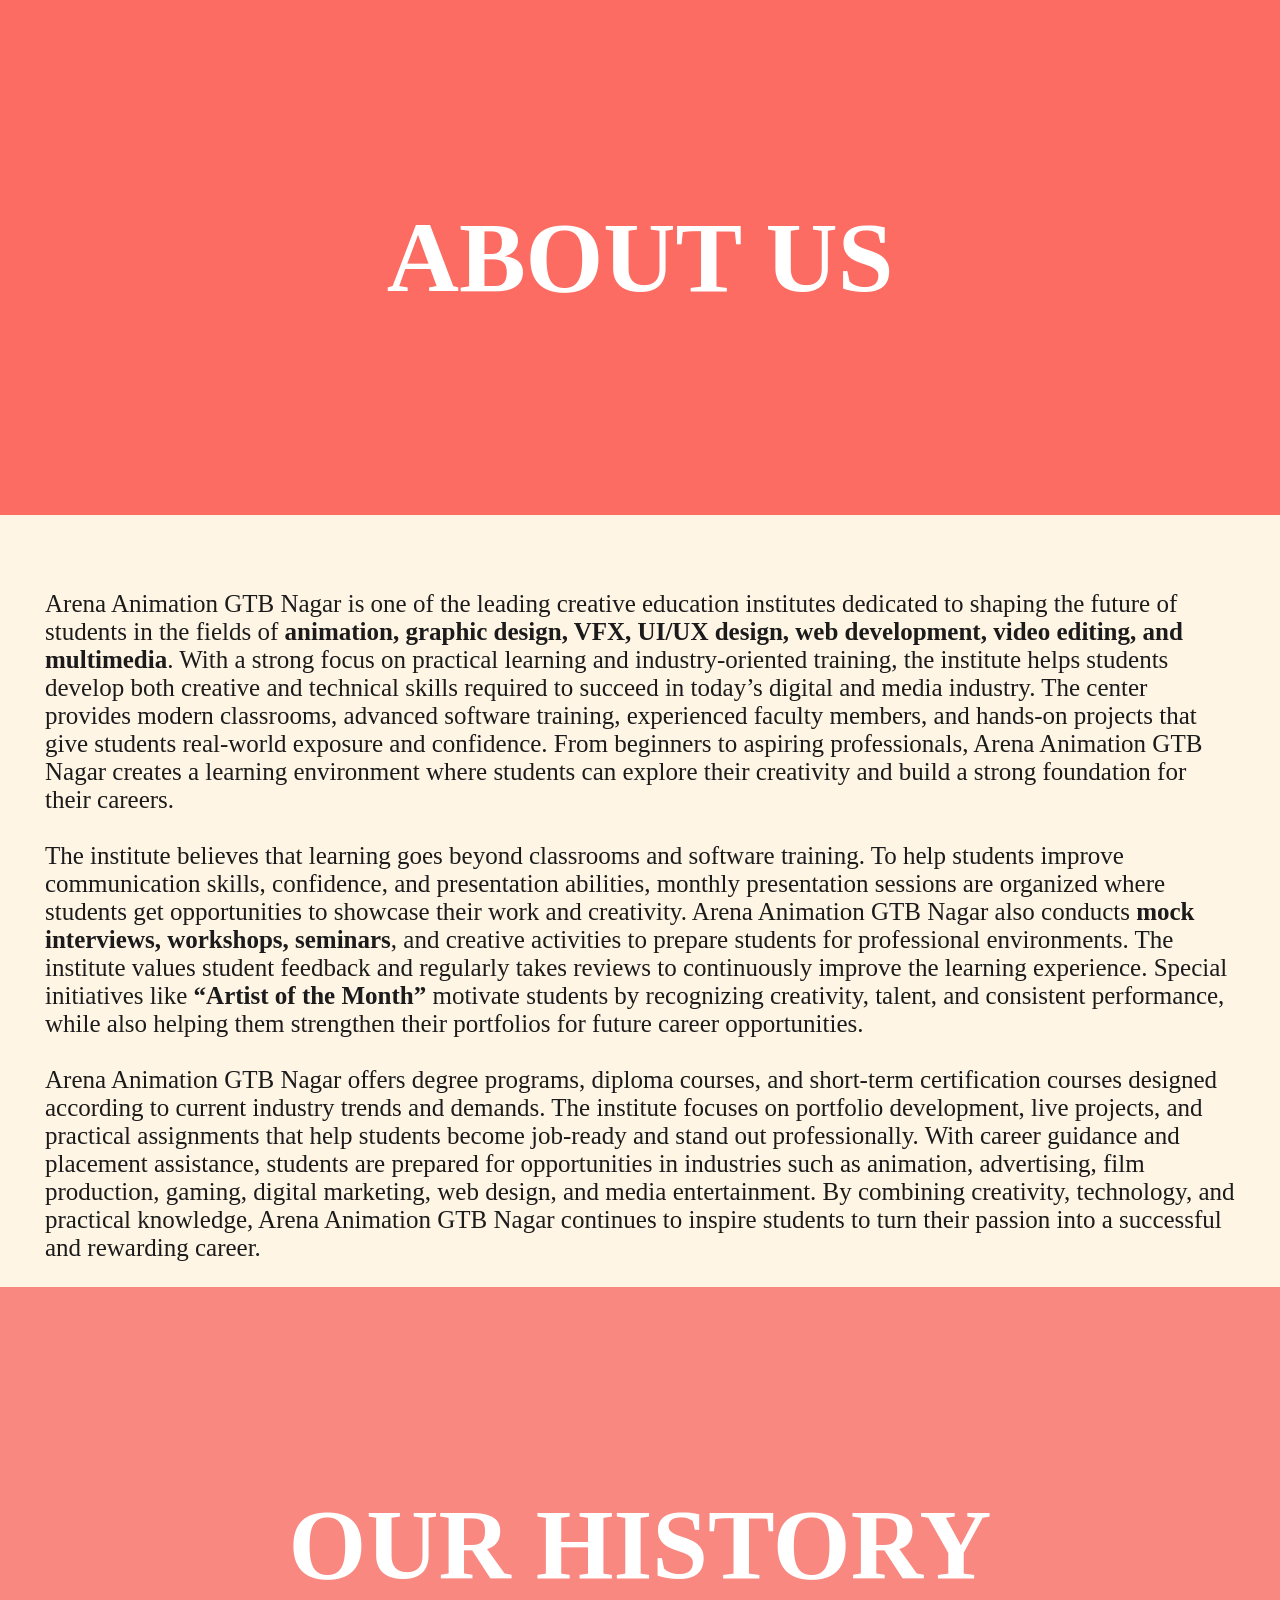
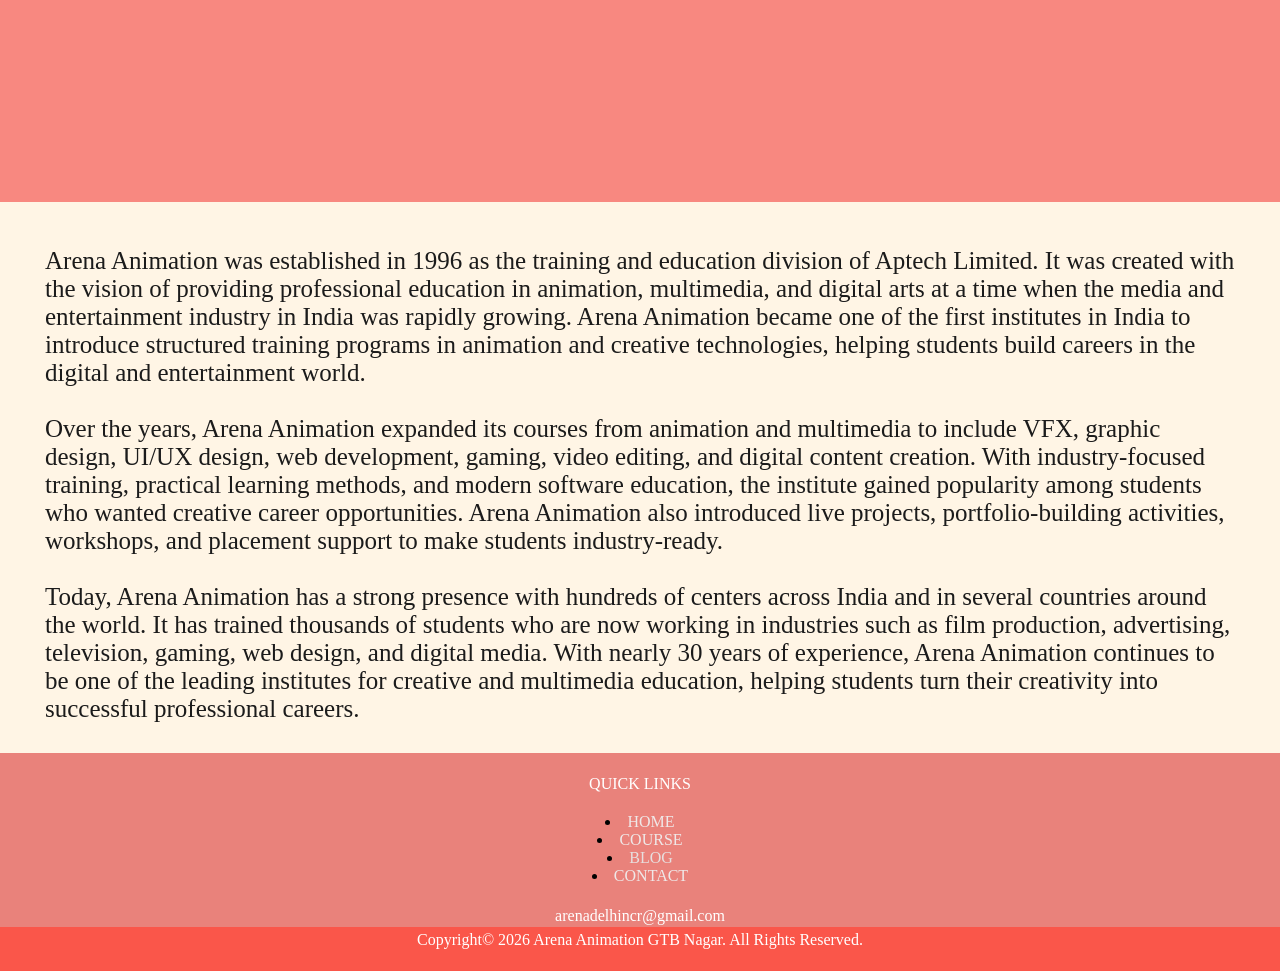
==== aboutus.html @ ac81dd28 "Add files via upload" ====
<!DOCTYPE html>
<html lang="en">
<head>
    <meta charset="UTF-8">
    <meta name="viewport" content="width=device-width, initial-scale=1.0">
    <link
    rel="stylesheet"
    href="https://cdnjs.cloudflare.com/ajax/libs/animate.css/4.1.1/animate.min.css"
  />
    <title>About Us</title>
</head>
<section class="about"><h1 class="animate__animated animate__fadeInLeftBig">
    ABOUT US
</h1>

<p class="animate__animated animate__fadeInLeftBig">
    Arena Animation GTB Nagar is one of the leading creative education institutes dedicated to shaping the future of students in the fields of <b>animation, graphic design, VFX, UI/UX design, web development, video editing, and multimedia</b>. With a strong focus on practical learning and industry-oriented training, the institute helps students develop both creative and technical skills required to succeed in today’s digital and media industry. The center provides modern classrooms, advanced software training, experienced faculty members, and hands-on projects that give students real-world exposure and confidence. From beginners to aspiring professionals, Arena Animation GTB Nagar creates a learning environment where students can explore their creativity and build a strong foundation for their careers.<br><br>The institute believes that learning goes beyond classrooms and software training. To help students improve communication skills, confidence, and presentation abilities, monthly presentation sessions are organized where students get opportunities to showcase their work and creativity. Arena Animation GTB Nagar also conducts <b>mock interviews, workshops, seminars</b>, and creative activities to prepare students for professional environments. The institute values student feedback and regularly takes reviews to continuously improve the learning experience. Special initiatives like <b>“Artist of the Month”</b> motivate students by recognizing creativity, talent, and consistent performance, while also helping them strengthen their portfolios for future career opportunities.<br><br>Arena Animation GTB Nagar offers degree programs, diploma courses, and short-term certification courses designed according to current industry trends and demands. The institute focuses on portfolio development, live projects, and practical assignments that help students become job-ready and stand out professionally. With career guidance and placement assistance, students are prepared for opportunities in industries such as animation, advertising, film production, gaming, digital marketing, web design, and media entertainment. By combining creativity, technology, and practical knowledge, Arena Animation GTB Nagar continues to inspire students to turn their passion into a successful and rewarding career.
</p>
</section>
<section class="history">
    <h1 class="animate__animated animate__fadeInLeftBig">
        OUR HISTORY
    </h1>
    <p class="animate__animated animate__fadeInLeftBig">
        Arena Animation was established in 1996 as the training and education division of Aptech Limited. It was created with the vision of providing professional education in animation, multimedia, and digital arts at a time when the media and entertainment industry in India was rapidly growing. Arena Animation became one of the first institutes in India to introduce structured training programs in animation and creative technologies, helping students build careers in the digital and entertainment world.<br><br>Over the years, Arena Animation expanded its courses from animation and multimedia to include VFX, graphic design, UI/UX design, web development, gaming, video editing, and digital content creation. With industry-focused training, practical learning methods, and modern software education, the institute gained popularity among students who wanted creative career opportunities. Arena Animation also introduced live projects, portfolio-building activities, workshops, and placement support to make students industry-ready.<br><br>Today, Arena Animation has a strong presence with hundreds of centers across India and in several countries around the world. It has trained thousands of students who are now working in industries such as film production, advertising, television, gaming, web design, and digital media. With nearly 30 years of experience, Arena Animation continues to be one of the leading institutes for creative and multimedia education, helping students turn their creativity into successful professional careers.
    </p>
</section>
<body>
<style>
    *{
        padding: 0%;
        margin: 0%;
        scroll-behavior: smooth;
    }
    .about h1{
        text-align: center;
         background: #fd6c62;
         margin-bottom: 50px;
         padding: 200px;
         color: rgb(255, 255, 255);
         
         font-size: 100px;
         
    }
    .about p{
        margin-left: 20px;
        margin-right: 20px;
        font-size: 25px;
        color: rgb(27, 27, 27);
        margin-bottom: 25px;
        padding: 25px;
    }
    .about {
       background:  #FFF5E5;
    }
    .history h1{
        text-align: center;
        background-color: #f88880 ;
        padding: 200px;
        margin-top: -25px;
        font-size: 100px;
        margin-bottom: 20px;
        color:white;
    }
    .history{
        background: #FFF5E5;
    }
    .history p{
        margin-left: 20px;
        margin-right: 20px;
        font-size: 25px;
        color: rgb(27, 27, 27);
        margin-bottom: 25px;
        padding: 25px;
        padding-bottom: 30px;

    }
    .footer {
        background: #e9827b;
        
        margin-top: -25px;
    }
    .footer p{
        color:white;
        text-align: center;
        padding:2px ;
    }
    .end{
        background: #fa564a;
        padding-top: 2px;
        padding-bottom: 20px; 
        font-weight: 200;
    }
    .foot{
        font-weight: 200;
        padding-top: 20px;
    }
    .quick{
        text-align: center;
        padding-top: 20px;
        font-weight: 200;
    }
    .quick p{
        padding-bottom: 20px;
        color: white;
    }
    a:link{color:rgb(239, 232, 232);text-decoration:none;}
a:visited{color:rgb(231, 223, 223);}
</style>
<section class="footer"> 
<footer class="animate__animated animate__fadeInLeftBig">
    <div class="quick">
        <p >
            QUICK LINKS
        </p>
    <li><a href="index.html">HOME</a></li>
                        
                        <li><a href="#COURSE">COURSE</a></li>
                        <li><a href="">BLOG</a></li>
                        <li><a href="#CONTACT">CONTACT</a></li>
                        </div>
    <div class="foot">
        <p class="email">arenadelhincr@gmail.com</p>
    </div>
    <div class="end">
     <P class="copyright">Copyright&copy; 2026 Arena Animation GTB Nagar. All Rights Reserved.</P>
</div>
</footer>   
</section>
</body>
</html>
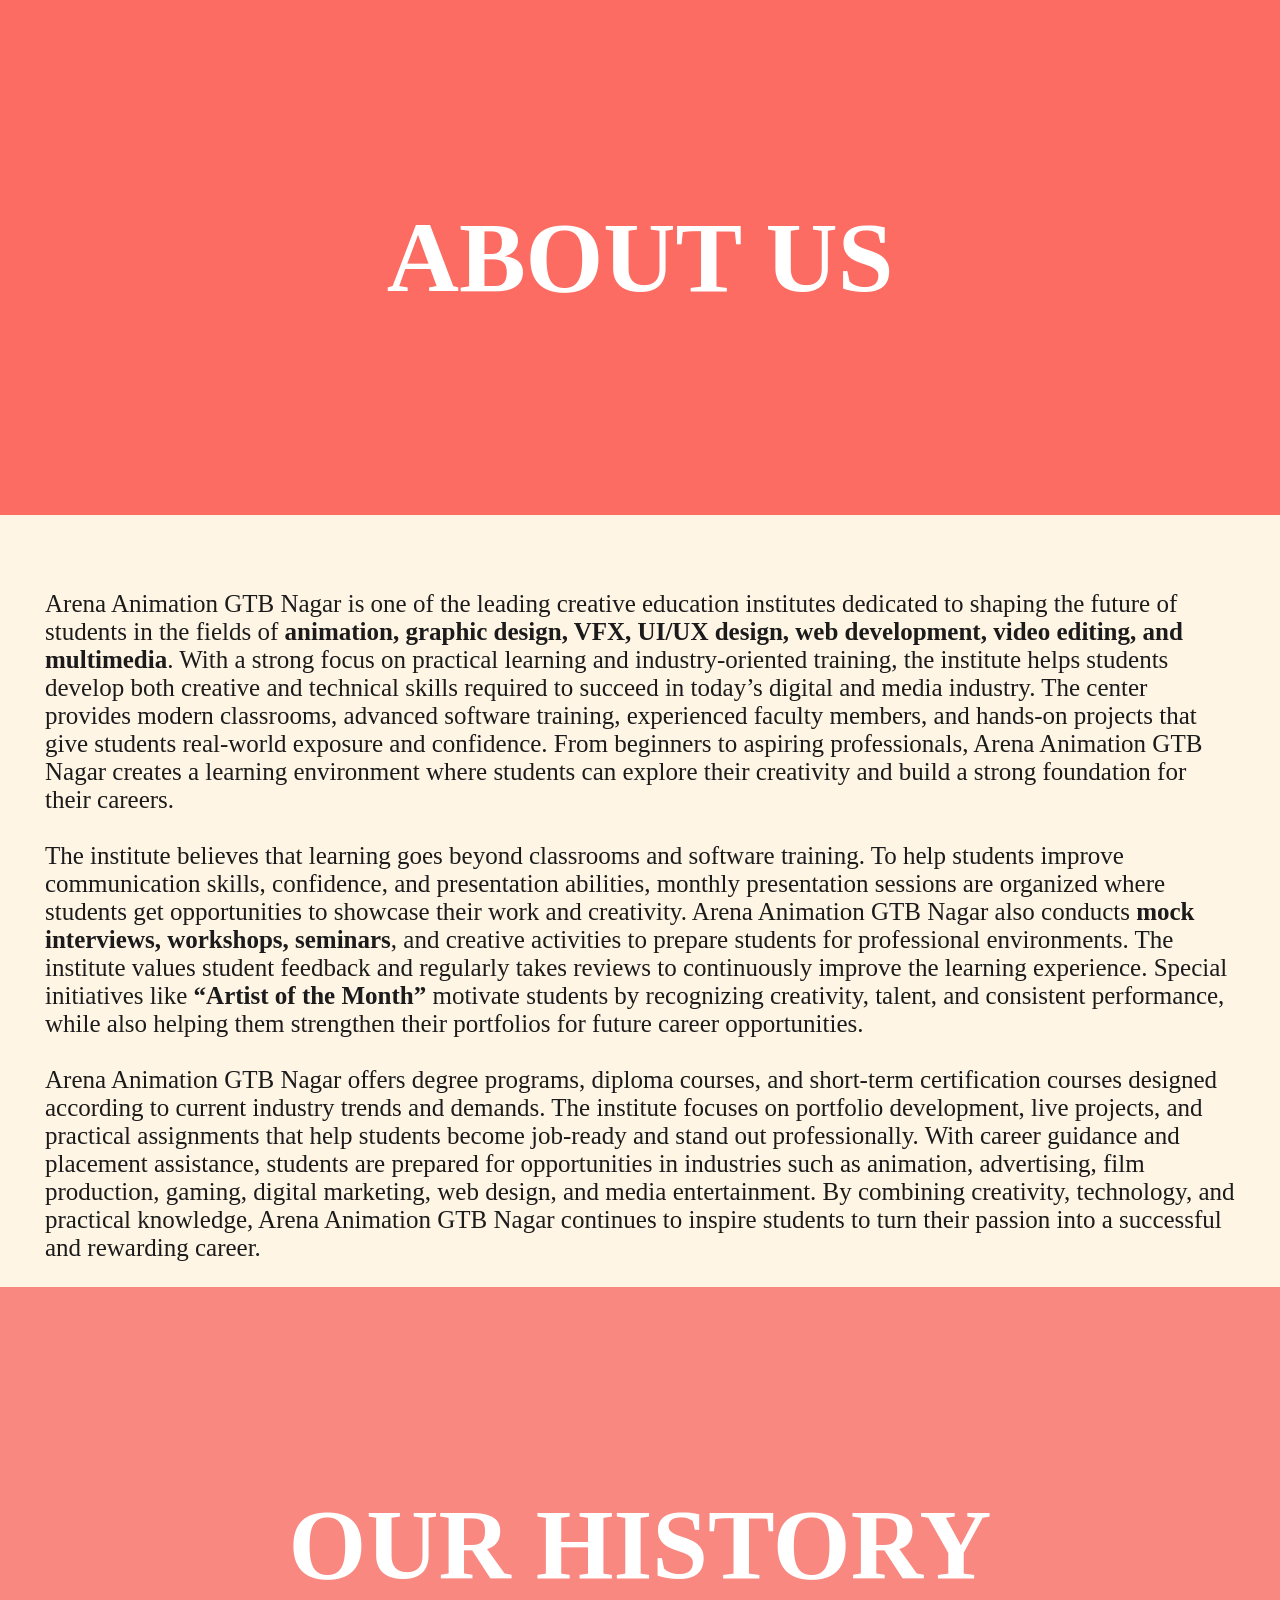
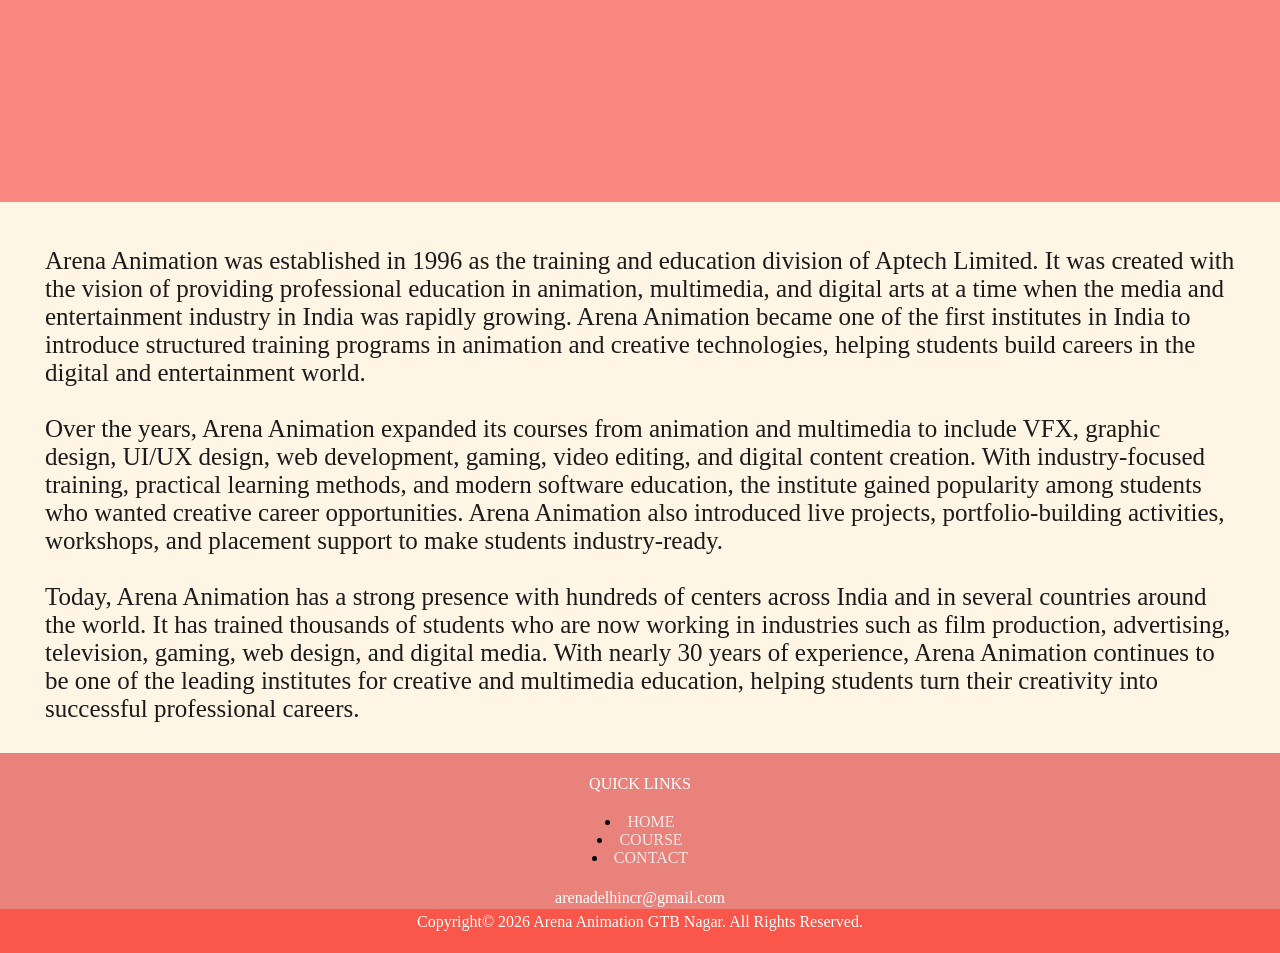
==== commit df274df0: "Add files via upload" ====
--- a/aboutus.html
+++ b/aboutus.html
@@ -9,10 +9,11 @@
   />
     <title>About Us</title>
 </head>
-<section class="about"><h1 class="animate__animated animate__fadeInLeftBig">
+<section class="about">
+    <div class="head"><h1 class="animate__animated animate__fadeInLeftBig">
     ABOUT US
 </h1>
-
+</div>
 <p class="animate__animated animate__fadeInLeftBig">
     Arena Animation GTB Nagar is one of the leading creative education institutes dedicated to shaping the future of students in the fields of <b>animation, graphic design, VFX, UI/UX design, web development, video editing, and multimedia</b>. With a strong focus on practical learning and industry-oriented training, the institute helps students develop both creative and technical skills required to succeed in today’s digital and media industry. The center provides modern classrooms, advanced software training, experienced faculty members, and hands-on projects that give students real-world exposure and confidence. From beginners to aspiring professionals, Arena Animation GTB Nagar creates a learning environment where students can explore their creativity and build a strong foundation for their careers.<br><br>The institute believes that learning goes beyond classrooms and software training. To help students improve communication skills, confidence, and presentation abilities, monthly presentation sessions are organized where students get opportunities to showcase their work and creativity. Arena Animation GTB Nagar also conducts <b>mock interviews, workshops, seminars</b>, and creative activities to prepare students for professional environments. The institute values student feedback and regularly takes reviews to continuously improve the learning experience. Special initiatives like <b>“Artist of the Month”</b> motivate students by recognizing creativity, talent, and consistent performance, while also helping them strengthen their portfolios for future career opportunities.<br><br>Arena Animation GTB Nagar offers degree programs, diploma courses, and short-term certification courses designed according to current industry trends and demands. The institute focuses on portfolio development, live projects, and practical assignments that help students become job-ready and stand out professionally. With career guidance and placement assistance, students are prepared for opportunities in industries such as animation, advertising, film production, gaming, digital marketing, web design, and media entertainment. By combining creativity, technology, and practical knowledge, Arena Animation GTB Nagar continues to inspire students to turn their passion into a successful and rewarding career.
 </p>
@@ -104,6 +105,153 @@
         padding-bottom: 20px;
         color: white;
     }
+    @media(max-width:600px){
+       .head h1{
+        font-size: 45px;
+        padding: 0;
+        padding-top: 100px;
+        padding-bottom: 100px;
+
+       }
+    .about p{
+        margin-left: 20px;
+        margin-right: 20px;
+        font-size: 20px;
+        color: rgb(27, 27, 27);
+        margin-bottom: 25px;
+        padding: 0;
+        padding-left: 10px;
+        padding-right: 10px;
+        padding-bottom: 50px;
+    }
+    .about {
+       background:  #FFF5E5;
+    }
+    .history h1{
+        font-size: 45px;
+        padding: 0;
+        padding-top: 100px;
+        padding-bottom: 100px;
+    }
+    .history{
+        background: #FFF5E5;
+    }
+    .history p{
+        margin-left: 20px;
+        margin-right: 20px;
+        font-size: 20px;
+        color: rgb(27, 27, 27);
+        margin-bottom: 25px;
+        padding: 0;
+        padding-left: 10px;
+        padding-right: 10px;
+        padding-bottom: 50px;
+
+    }
+    .footer {
+        background: #e9827b;
+        
+        margin-top: -25px;
+    }
+    .footer p{
+        color:white;
+        text-align: center;
+        padding:2px ;
+    }
+    .end{
+        background: #fa564a;
+        padding-top: 2px;
+        padding-bottom: 20px; 
+        font-weight: 200;
+    }
+    .foot{
+        font-weight: 200;
+        padding-top: 20px;
+    }
+    .quick{
+        text-align: center;
+        padding-top: 20px;
+        font-weight: 200;
+    }
+    .quick p{
+        padding-bottom: 20px;
+        color: white;
+    }
+    
+    }
+    @media only screen and (min-width: 768px) and (max-width: 1024px) {
+            .head h1{
+        font-size: 45px;
+        padding: 0;
+        padding-top: 100px;
+        padding-bottom: 100px;
+
+       }
+    .about p{
+        margin-left: 20px;
+        margin-right: 20px;
+        font-size: 20px;
+        color: rgb(27, 27, 27);
+        margin-bottom: 25px;
+        padding: 0;
+        padding-left: 10px;
+        padding-right: 10px;
+        padding-bottom: 50px;
+    }
+    .about {
+       background:  #FFF5E5;
+    }
+    .history h1{
+        font-size: 45px;
+        padding: 0;
+        padding-top: 100px;
+        padding-bottom: 100px;
+    }
+    .history{
+        background: #FFF5E5;
+    }
+    .history p{
+        margin-left: 20px;
+        margin-right: 20px;
+        font-size: 20px;
+        color: rgb(27, 27, 27);
+        margin-bottom: 25px;
+        padding: 0;
+        padding-left: 10px;
+        padding-right: 10px;
+        padding-bottom: 50px;
+
+    }
+    .footer {
+        background: #e9827b;
+        
+        margin-top: -25px;
+    }
+    .footer p{
+        color:white;
+        text-align: center;
+        padding:2px ;
+    }
+    .end{
+        background: #fa564a;
+        padding-top: 2px;
+        padding-bottom: 20px; 
+        font-weight: 200;
+    }
+    .foot{
+        font-weight: 200;
+        padding-top: 20px;
+    }
+    .quick{
+        text-align: center;
+        padding-top: 20px;
+        font-weight: 200;
+    }
+    .quick p{
+        padding-bottom: 20px;
+        color: white;
+    }
+    }
     a:link{color:rgb(239, 232, 232);text-decoration:none;}
 a:visited{color:rgb(231, 223, 223);}
 </style>
@@ -116,7 +264,7 @@
     <li><a href="index.html">HOME</a></li>
                         
                         <li><a href="#COURSE">COURSE</a></li>
-                        <li><a href="">BLOG</a></li>
+                        
                         <li><a href="#CONTACT">CONTACT</a></li>
                         </div>
     <div class="foot">
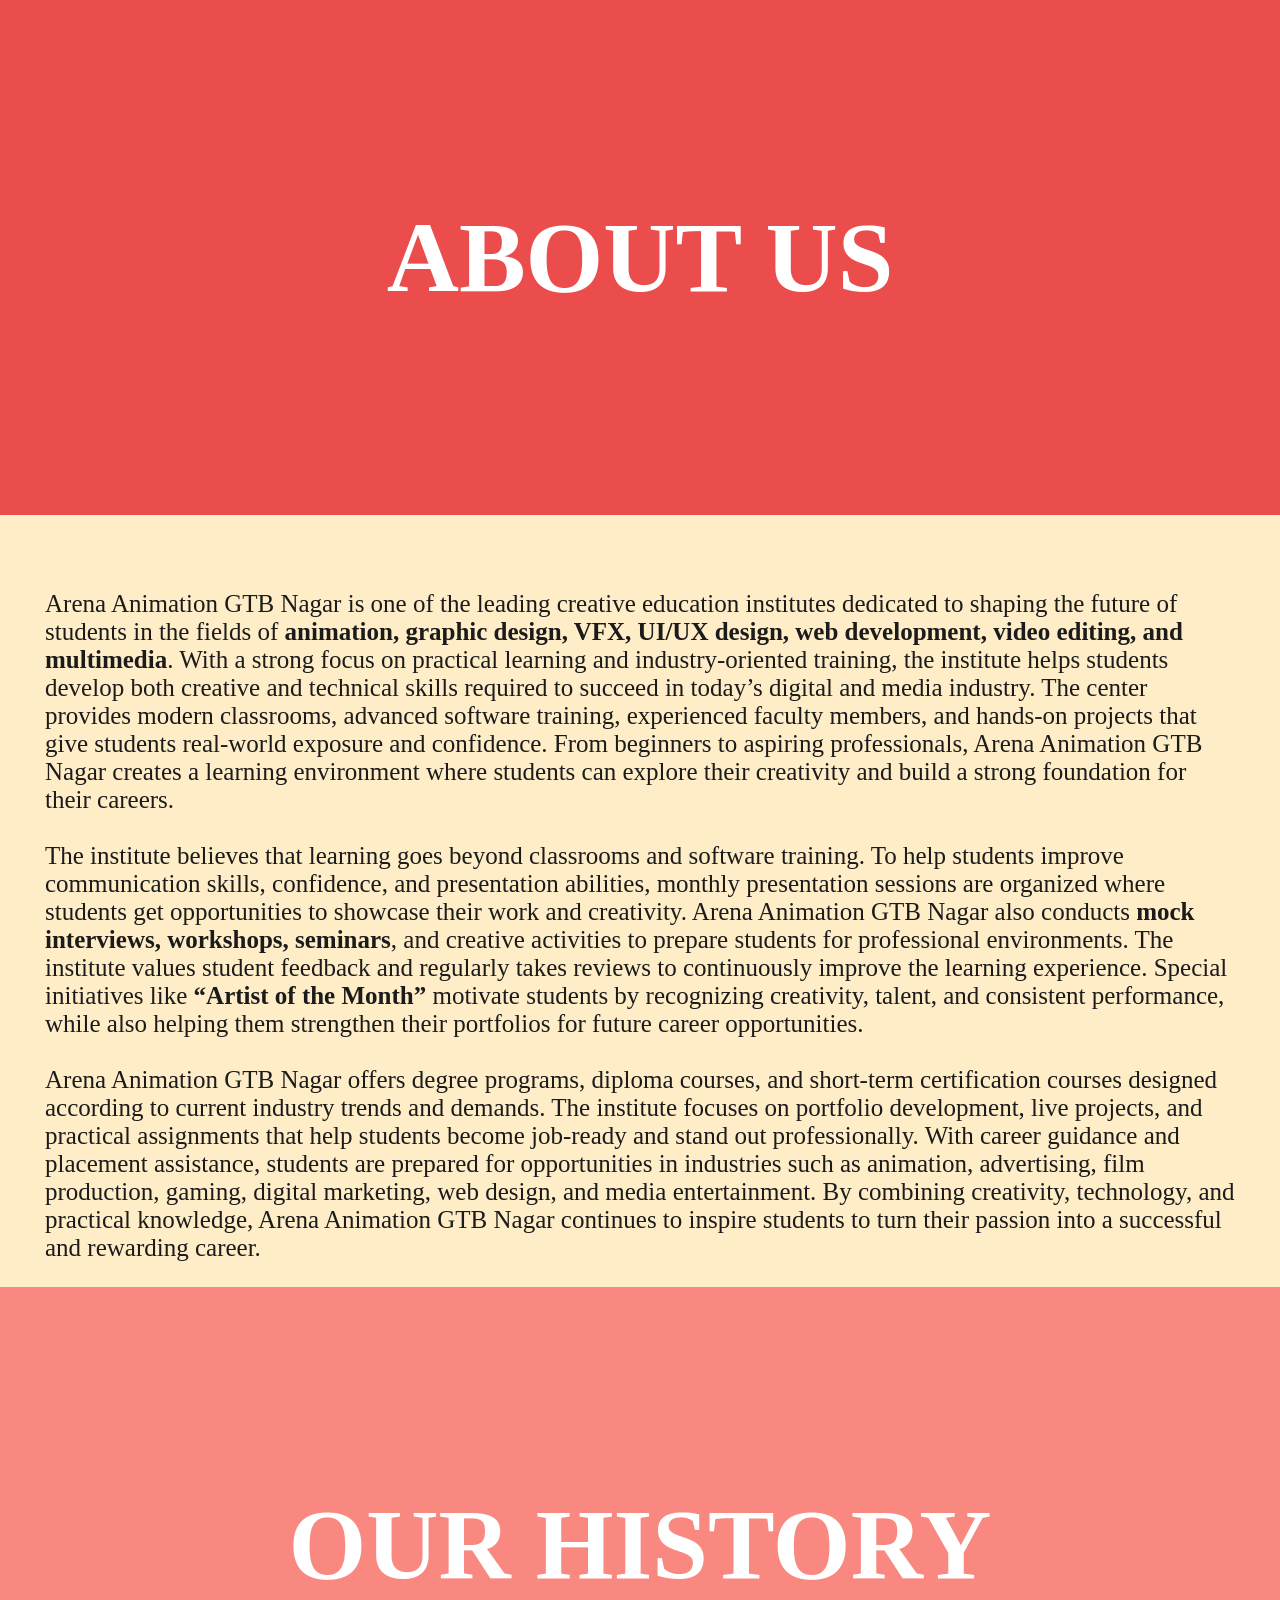
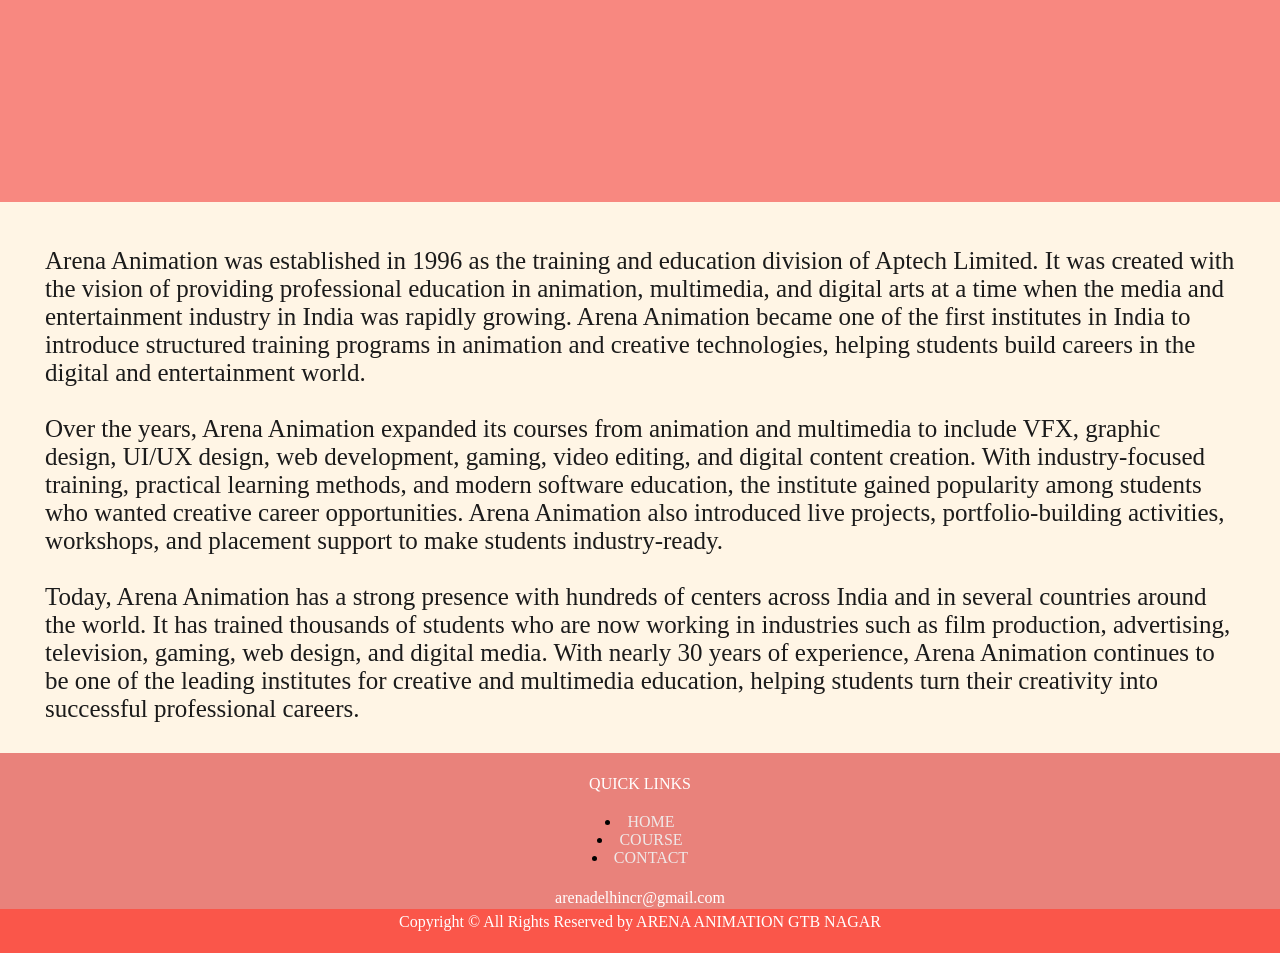
==== commit 4096ddb9: "Add files via upload" ====
--- a/aboutus.html
+++ b/aboutus.html
@@ -35,7 +35,7 @@
     }
     .about h1{
         text-align: center;
-         background: #fd6c62;
+         background: #EB4C4C;
          margin-bottom: 50px;
          padding: 200px;
          color: rgb(255, 255, 255);
@@ -52,7 +52,7 @@
         padding: 25px;
     }
     .about {
-       background:  #FFF5E5;
+       background:  #FFEDC7;
     }
     .history h1{
         text-align: center;
@@ -271,7 +271,7 @@
         <p class="email">arenadelhincr@gmail.com</p>
     </div>
     <div class="end">
-     <P class="copyright">Copyright&copy; 2026 Arena Animation GTB Nagar. All Rights Reserved.</P>
+     <P class="copyright">Copyright © All Rights Reserved by ARENA ANIMATION GTB NAGAR</P>
 </div>
 </footer>   
 </section>
